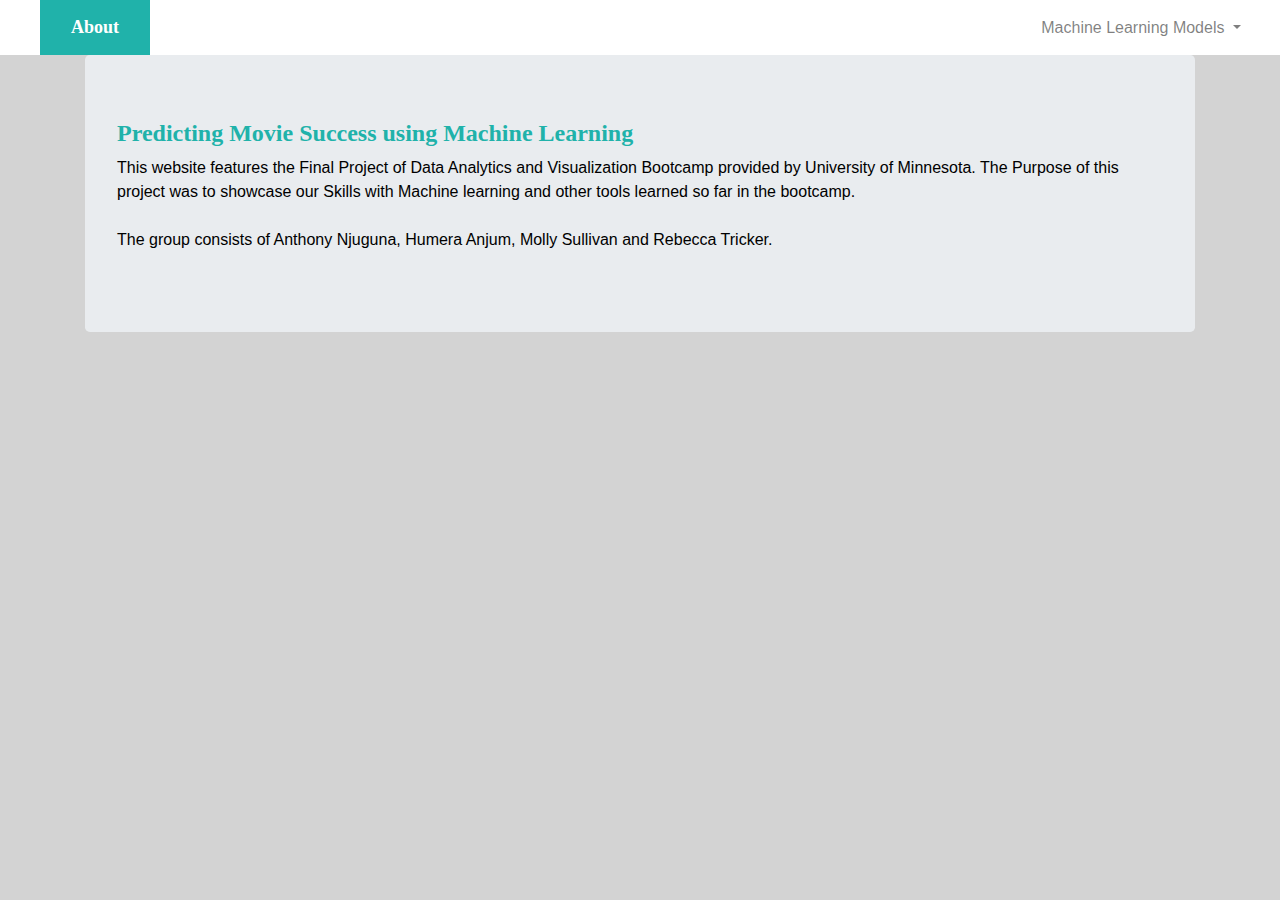
==== index.html @ bf9b8114 "added html code" ====
<!DOCTYPE html>
<html lang="en">
    <head>
        <meta charset="utf-8" />
        <meta http-equiv="X-UA-Compatible" content="IE=edge">
        <title>Movie Success</title>
        <meta name="viewport" content="width=device-width, initial-scale=1">

        <!-- Bootstrap CSS -->
        <link rel="stylesheet" href="https://stackpath.bootstrapcdn.com/bootstrap/4.3.1/css/bootstrap.min.css" 
                    integrity="sha384-ggOyR0iXCbMQv3Xipma34MD+dH/1fQ784/j6cY/iJTQUOhcWr7x9JvoRxT2MZw1T"
                    crossorigin="anonymous">

        <!-- Bootstrap JS -->
        <script src="https://code.jquery.com/jquery-3.3.1.slim.min.js"
                    integrity="sha384-q8i/X+965DzO0rT7abK41JStQIAqVgRVzpbzo5smXKp4YfRvH+8abtTE1Pi6jizo"
                    crossorigin="anonymous"></script>
        <script src="https://cdnjs.cloudflare.com/ajax/libs/popper.js/1.14.7/umd/popper.min.js"
                    integrity="sha384-UO2eT0CpHqdSJQ6hJty5KVphtPhzWj9WO1clHTMGa3JDZwrnQq4sF86dIHNDz0W1"
                    crossorigin="anonymous"></script>
        <script src="https://stackpath.bootstrapcdn.com/bootstrap/4.3.1/js/bootstrap.min.js"
                    integrity="sha384-JjSmVgyd0p3pXB1rRibZUAYoIIy6OrQ6VrjIEaFf/nJGzIxFDsf4x0xIM+B07jRM"
                    crossorigin="anonymous"></script>
<!--CSS Link-->
<link rel="stylesheet" type="text/css" href="style.css">
</head>

<body>
    <!-- Body Header / Navigation Section -->
    <div class="row">
      <div class="col col-6 homebtn">
        <a href="index.html">About</a>
      </div>
      <div class="col col-6 menubuttons divtop">

        <nav class="navbar navbar-expand-md navbar-light">
          <button class="navbar-toggler" type="button" data-toggle="collapse" data-target="#navbarTogglerDemo03"
            aria-controls="navbarTogglerDemo03" aria-expanded="false" aria-label="Toggle navigation">
            <span class="navbar-toggler-icon"></span>
          </button>

          <div class="collapse navbar-collapse" id="navbarTogglerDemo03">
            <ul class="navbar-nav">
              <li class="nav-item dropdown">
                <a class="nav-link dropdown-toggle" href="#" id="navbarDropdownMenuLink" data-toggle="dropdown"
                  aria-haspopup="true" aria-expanded="false">
                  Machine Learning Models
                </a>
                <div class="dropdown-menu" aria-labelledby="navbarDropdownMenuLink">
                    <a class="dropdown-item" href="forest.html">Random Forest</a>
                    <a class="dropdown-item" href="logistic.html">Logistic Regression </a>
                   
                  
                </div>
              </li>
              
            </ul>
          </div>
        </nav>

      </div>
    </div>
  </div>


  <div class="container">


  
    <!-- Row 1 -->
    <div class="row">
      <div class="col-12 col-sm-12 col-md-12">
          <div class="jumbotron">
               <h1><strong>Predicting Movie Success using Machine Learning</strong></h1>
               <p> 
                <!-- <center> <img src="" height="250" width="400"></center>  -->
                  This website features the Final Project of Data Analytics and Visualization Bootcamp provided by University of Minnesota.  
                   <a href='https://bootcamp.umn.edu/data/'></a>
                  The Purpose of this project was to showcase our Skills with Machine learning and other tools learned so far in the bootcamp.
                    
                  <br><br>
                  The group consists of  Anthony Njuguna, Humera Anjum, Molly Sullivan and Rebecca Tricker.
                  
            
                 
                 
       </p>
      </div>
  </div>
    </div>
    </div>





</body>
</html>
---- style.css ----
img {
    max-width: 100%;
  }
  
  #imgsel{
    border: lightseagreen 2px solid;
  }
  
  h1, h2, h3{
    font-family: Georgia, 'Times New Roman', Times, serif;
    color: lightseagreen;
  }
  
  h1{
    font-size: 24px;
    font-weight: bold;
    text-align:left;
  }
  
  h2{
    font-size: 22px;
    font-weight: bold;
    text-align:left;
  }
  
  h3{
    font-size: 16px;
    font-weight: bold;
    text-align: center;
  }
  
  p{
    color: black;
    text-align:left;
  }
  
  .navbar{
      position: absolute;
      right: 30px;
  }
  
  .navbar a{
    background-color:white;
  }
  
  body {
    width: 100%;
    min-height:100%;
    background-color:lightgray;
  }
  
  .col {
    width: 100%;
    /* border: black 1px solid; */
    /* Font color */
    /* color:blue;  */
  } 
  
  .homebtn{
    background-color: white;
    z-index:2;
  }
  
  .homebtn a{
    width: 110px;
    background: lightseagreen;
    font-family: Georgia, 'Times New Roman', Times, serif;
    font-size: 18px;
    font-weight: bold;
    color: white;
    text-align: center;
    display: block;
    padding: 14px;
    margin: 0px 0px 0px 40px;
  }
  
  .divtop{
    background-color: white;
    z-index:2;
  }
  
  .divbdy{
    background-color: white;
    z-index:1;
  }
  
  .divtable{
    text-align:center;
    background-color: white;
    z-index:1;
  }
  
  .divbtm {
    width:100%;
    /* position:absolute; */
    bottom:0;
    background-color: gray;
    z-index:0;
    font-size: 12px;
    color: white;
    text-align: center;
    padding: 5px;
    margin: 0px;
  }
  
  .responsive {
    width: 100%;
    height: auto;
  }
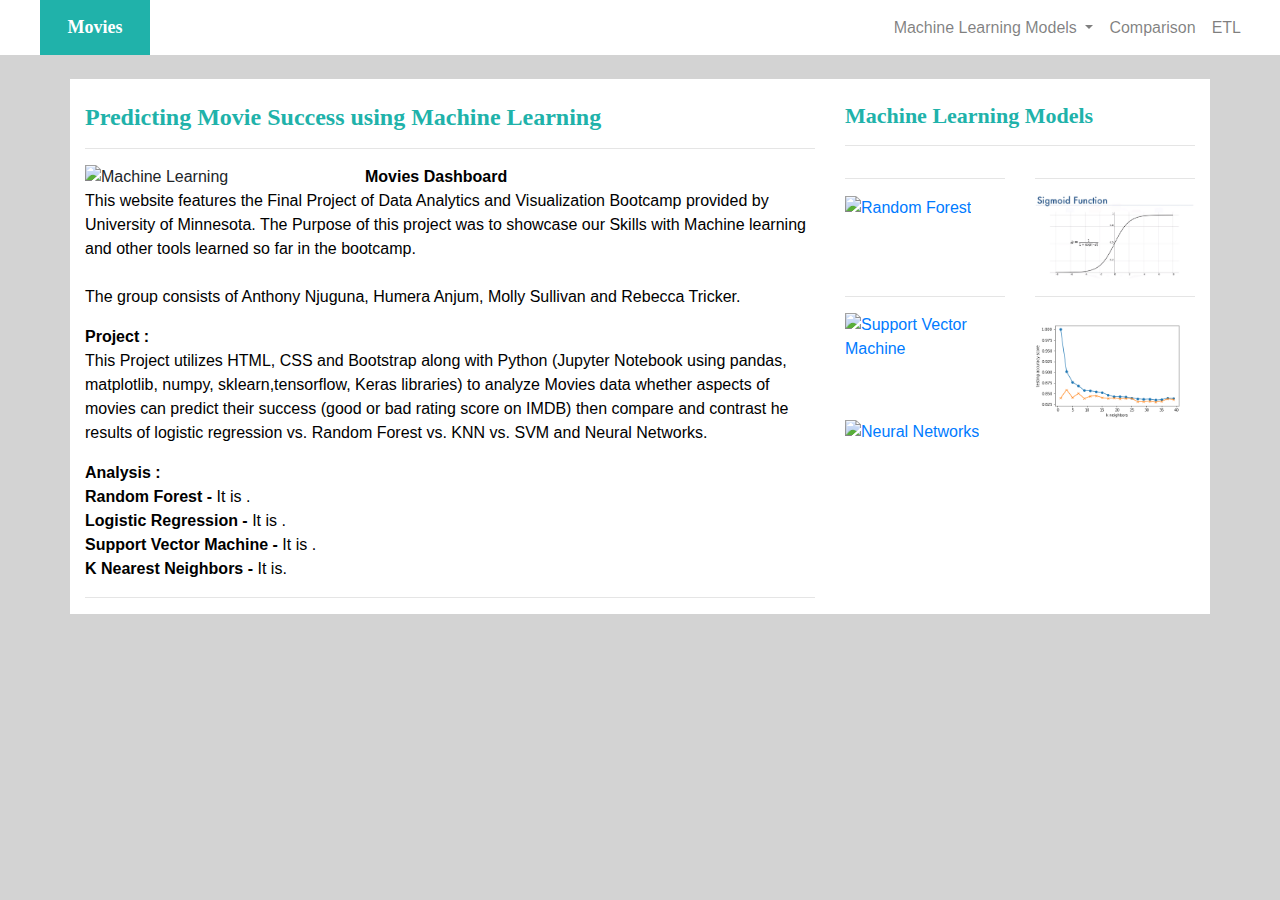
==== commit 29f68fab: "html code updated" ====
--- a/index.html
+++ b/index.html
@@ -1,9 +1,10 @@
 <!DOCTYPE html>
 <html lang="en">
+
     <head>
         <meta charset="utf-8" />
         <meta http-equiv="X-UA-Compatible" content="IE=edge">
-        <title>Movie Success</title>
+        <title>Visualization Dashboard</title>
         <meta name="viewport" content="width=device-width, initial-scale=1">
 
         <!-- Bootstrap CSS -->
@@ -21,78 +22,141 @@
         <script src="https://stackpath.bootstrapcdn.com/bootstrap/4.3.1/js/bootstrap.min.js"
                     integrity="sha384-JjSmVgyd0p3pXB1rRibZUAYoIIy6OrQ6VrjIEaFf/nJGzIxFDsf4x0xIM+B07jRM"
                     crossorigin="anonymous"></script>
-<!--CSS Link-->
-<link rel="stylesheet" type="text/css" href="style.css">
-</head>
 
-<body>
-    <!-- Body Header / Navigation Section -->
-    <div class="row">
-      <div class="col col-6 homebtn">
-        <a href="index.html">About</a>
+  <!--CSS Link-->
+  <link rel="stylesheet" type="text/css" href="style.css">
+    </head>
+   
+
+    <body>
+        <!-- Body Header / Navigation Section -->
+        <div class="row">
+          <div class="col col-6 homebtn">
+            <a href="index.html">Movies</a>
+          </div>
+          <div class="col col-6 menubuttons divtop">
+
+            <nav class="navbar navbar-expand-md navbar-light">
+              <button class="navbar-toggler" type="button" data-toggle="collapse" data-target="#navbarTogglerDemo03"
+                aria-controls="navbarTogglerDemo03" aria-expanded="false" aria-label="Toggle navigation">
+                <span class="navbar-toggler-icon"></span>
+              </button>
+    
+              <div class="collapse navbar-collapse" id="navbarTogglerDemo03">
+                <ul class="navbar-nav">
+                  <li class="nav-item dropdown">
+                    <a class="nav-link dropdown-toggle" href="#" id="navbarDropdownMenuLink" data-toggle="dropdown"
+                      aria-haspopup="true" aria-expanded="false">
+                      Machine Learning Models
+                    </a>
+                    <div class="dropdown-menu" aria-labelledby="navbarDropdownMenuLink">
+                      <a class="dropdown-item" href="random_forest.html">Random Forest</a>
+                      <a class="dropdown-item" href="logistic_regression.html">Logistic Regression</a>
+                      <a class="dropdown-item" href="svm.html">Support Vector Machine</a>
+                      <a class="dropdown-item" href="knn.html">K Nearest Neighbors</a>
+                      <a class="dropdown-item" href="neural_networks.html">Neural Networks</a>
+                    </div>
+                  </li>
+                  <li class="nav-item">
+                    <a class="nav-link" href="comparison.html">Comparison</a>
+                  </li>
+                  <li class="nav-item">
+                    <a class="nav-link" href="etl.html">ETL</a>
+                  </li>
+                </ul>
+              </div>
+            </nav>
+    
+          </div>
+        </div>
       </div>
-      <div class="col col-6 menubuttons divtop">
+      <!-- start of main body -->
+      <div class="container">
+        <br>
+        <div class="row">
 
-        <nav class="navbar navbar-expand-md navbar-light">
-          <button class="navbar-toggler" type="button" data-toggle="collapse" data-target="#navbarTogglerDemo03"
-            aria-controls="navbarTogglerDemo03" aria-expanded="false" aria-label="Toggle navigation">
-            <span class="navbar-toggler-icon"></span>
-          </button>
-
-          <div class="collapse navbar-collapse" id="navbarTogglerDemo03">
-            <ul class="navbar-nav">
-              <li class="nav-item dropdown">
-                <a class="nav-link dropdown-toggle" href="#" id="navbarDropdownMenuLink" data-toggle="dropdown"
-                  aria-haspopup="true" aria-expanded="false">
-                  Machine Learning Models
-                </a>
-                <div class="dropdown-menu" aria-labelledby="navbarDropdownMenuLink">
-                    <a class="dropdown-item" href="forest.html">Random Forest</a>
-                    <a class="dropdown-item" href="logistic.html">Logistic Regression </a>
-                   
-                  
-                </div>
-              </li>
-              
-            </ul>
-          </div>
-        </nav>
-
-      </div>
-    </div>
-  </div>
-
-
-  <div class="container">
-
-
-  
-    <!-- Row 1 -->
-    <div class="row">
-      <div class="col-12 col-sm-12 col-md-12">
-          <div class="jumbotron">
-               <h1><strong>Predicting Movie Success using Machine Learning</strong></h1>
-               <p> 
-                <!-- <center> <img src="" height="250" width="400"></center>  -->
-                  This website features the Final Project of Data Analytics and Visualization Bootcamp provided by University of Minnesota.  
+          <!-- left side begins -->
+          <div class="col col-12 col-md-8 divbdy">
+            <br>
+            <h1>Predicting Movie Success using Machine Learning </h1>
+            <hr>
+            <img class="img-fluid" src="../Images/plot_latitude_vs_temp.png" 
+             class="img-thumbnail" alt="Machine Learning" width="280" align="left">
+            <p> <strong> Movies Dashboard </strong>
+            
+              <br>
+              This website features the Final Project of Data Analytics and Visualization Bootcamp provided 
+              by University of Minnesota.  
                    <a href='https://bootcamp.umn.edu/data/'></a>
-                  The Purpose of this project was to showcase our Skills with Machine learning and other tools learned so far in the bootcamp.
+                  The Purpose of this project was to showcase our Skills with Machine learning and other 
+                  tools learned so far in the bootcamp.
                     
                   <br><br>
                   The group consists of  Anthony Njuguna, Humera Anjum, Molly Sullivan and Rebecca Tricker.
-                  
-            
-                 
-                 
-       </p>
+                  <p>
+                    <Strong>Project : </Strong>
+                <br>
+              This Project utilizes HTML, CSS and Bootstrap along with Python (Jupyter Notebook using pandas, 
+              matplotlib, numpy, sklearn,tensorflow, Keras libraries) to analyze Movies data whether aspects 
+              of movies can predict their success (good or bad rating score on IMDB) then compare and contrast 
+              he results of logistic regression vs. Random Forest vs. KNN vs. SVM and Neural Networks.
+              
+
+              <br>
+              
+            <p>
+              <Strong>Analysis : </Strong>
+          <br>
+          
+          <strong>Random Forest - </strong> It is . 
+          <br>
+          <strong>Logistic Regression - </strong> It is .<br>
+          <strong>Support Vector Machine - </strong> It is .
+          <br>
+          <strong>K Nearest Neighbors - </strong> It is.
+            </p>
+          </p>
+            <hr>
+          </div>
+          <!-- left side ends -->
+
+          <!-- right side begins -->
+          <div class="col col-12 col-md-4 divbdy">
+            <br>
+            <h2>Machine Learning Models</h2>
+            <hr>
+            <div class='row'>
+              <div class="col col-3 col-md-6">
+                <hr>
+                <a href="random_forest.html"><img class="img-fluid" src="../Images/plot_latitude_vs_temp.png" 
+                  class="img-thumbnail" alt="Random Forest"></a>
+              </div>
+              <div class="col col-3 col-md-6">
+                <hr>
+                <a href="logistic_regression.html"><img class="img-fluid" src="Images/LR_Sigmoid_Function.PNG" 
+                  class="img-thumbnail" alt="Logistic Regression"></a>
+              </div>
+              <div class="col col-3 col-md-6">
+                <hr>
+                <a href="svm.html"><img class="img-fluid" src="../Images/plot_latitude_vs_cloudiness.png" 
+                  class="img-thumbnail" alt="Support Vector Machine"></a>
+              </div>
+              <div class="col col-3 col-md-6">
+                <hr>
+                <a href="knn.html"><img class="img-fluid" src="Images/KNN.png" 
+                  class="img-thumbnail" alt="K Nearest Neighbors"></a>
+              </div>
+              <div class="col col-3 col-md-6">
+                <a href="neuralnetworks.html"><img class="img-fluid" src="../Images/plot_latitude_vs_windspeed.png" 
+                  class="img-thumbnail" alt="Neural Networks"></a>
+              </div>
+            </div>
+          </div>
+
+          <!-- right side ends-->
+         </div>
+      
       </div>
-  </div>
-    </div>
-    </div>
-
-
-
-
-
+         
 </body>
 </html>--- a/style.css
+++ b/style.css
@@ -1,109 +1,109 @@
 img {
-    max-width: 100%;
-  }
-  
-  #imgsel{
-    border: lightseagreen 2px solid;
-  }
-  
-  h1, h2, h3{
-    font-family: Georgia, 'Times New Roman', Times, serif;
-    color: lightseagreen;
-  }
-  
-  h1{
-    font-size: 24px;
-    font-weight: bold;
-    text-align:left;
-  }
-  
-  h2{
-    font-size: 22px;
-    font-weight: bold;
-    text-align:left;
-  }
-  
-  h3{
-    font-size: 16px;
-    font-weight: bold;
-    text-align: center;
-  }
-  
-  p{
-    color: black;
-    text-align:left;
-  }
-  
-  .navbar{
-      position: absolute;
-      right: 30px;
-  }
-  
-  .navbar a{
-    background-color:white;
-  }
-  
-  body {
-    width: 100%;
-    min-height:100%;
-    background-color:lightgray;
-  }
-  
-  .col {
-    width: 100%;
-    /* border: black 1px solid; */
-    /* Font color */
-    /* color:blue;  */
-  } 
-  
-  .homebtn{
-    background-color: white;
-    z-index:2;
-  }
-  
-  .homebtn a{
-    width: 110px;
-    background: lightseagreen;
-    font-family: Georgia, 'Times New Roman', Times, serif;
-    font-size: 18px;
-    font-weight: bold;
-    color: white;
-    text-align: center;
-    display: block;
-    padding: 14px;
-    margin: 0px 0px 0px 40px;
-  }
-  
-  .divtop{
-    background-color: white;
-    z-index:2;
-  }
-  
-  .divbdy{
-    background-color: white;
-    z-index:1;
-  }
-  
-  .divtable{
-    text-align:center;
-    background-color: white;
-    z-index:1;
-  }
-  
-  .divbtm {
-    width:100%;
-    /* position:absolute; */
-    bottom:0;
-    background-color: gray;
-    z-index:0;
-    font-size: 12px;
-    color: white;
-    text-align: center;
-    padding: 5px;
-    margin: 0px;
-  }
-  
-  .responsive {
-    width: 100%;
-    height: auto;
-  } +  max-width: 100%;
+}
+
+#imgsel{
+  border: lightseagreen 2px solid;
+}
+
+h1, h2, h3{
+  font-family: Georgia, 'Times New Roman', Times, serif;
+  color: lightseagreen;
+}
+
+h1{
+  font-size: 24px;
+  font-weight: bold;
+  text-align:left;
+}
+
+h2{
+  font-size: 22px;
+  font-weight: bold;
+  text-align:left;
+}
+
+h3{
+  font-size: 16px;
+  font-weight: bold;
+  text-align: center;
+}
+
+p{
+  color: black;
+  text-align:left;
+}
+
+.navbar{
+    position: absolute;
+    right: 30px;
+}
+
+.navbar a{
+  background-color:white;
+}
+
+body {
+  width: 100%;
+  min-height:100%;
+  background-color:lightgray;
+}
+
+.col {
+  width: 100%;
+  /* border: black 1px solid; */
+  /* Font color */
+  /* color:blue;  */
+} 
+
+.homebtn{
+  background-color: white;
+  z-index:2;
+}
+
+.homebtn a{
+  width: 110px;
+  background: lightseagreen;
+  font-family: Georgia, 'Times New Roman', Times, serif;
+  font-size: 18px;
+  font-weight: bold;
+  color: white;
+  text-align: center;
+  display: block;
+  padding: 14px;
+  margin: 0px 0px 0px 40px;
+}
+
+.divtop{
+  background-color: white;
+  z-index:2;
+}
+
+.divbdy{
+  background-color: white;
+  z-index:1;
+}
+
+.divtable{
+  text-align:center;
+  background-color: white;
+  z-index:1;
+}
+
+.divbtm {
+  width:100%;
+  /* position:absolute; */
+  bottom:0;
+  background-color: gray;
+  z-index:0;
+  font-size: 12px;
+  color: white;
+  text-align: center;
+  padding: 5px;
+  margin: 0px;
+}
+
+.responsive {
+  width: 100%;
+  height: auto;
+} 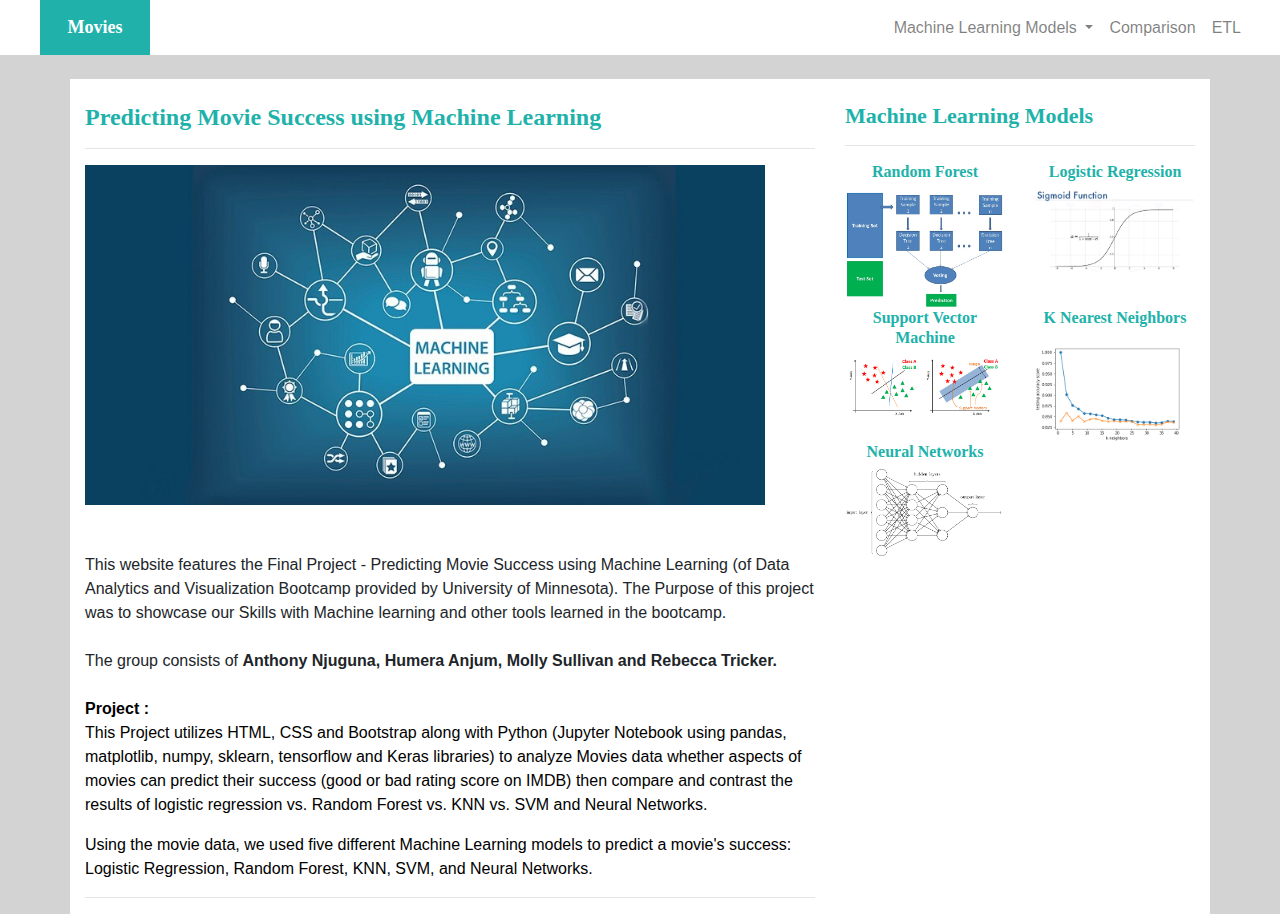
==== commit 0dde4f2f: "final html code" ====
--- a/index.html
+++ b/index.html
@@ -80,40 +80,41 @@
             <br>
             <h1>Predicting Movie Success using Machine Learning </h1>
             <hr>
-            <img class="img-fluid" src="../Images/plot_latitude_vs_temp.png" 
-             class="img-thumbnail" alt="Machine Learning" width="280" align="left">
-            <p> <strong> Movies Dashboard </strong>
+            <img class="img-fluid" src="Images/machine_learning.jpg" 
+             class="img-thumbnail" alt="Machine Learning" width="680" align="center">
+
+             <br> <br>
+            <!-- <p> <strong> Movies  </strong> -->
             
               <br>
-              This website features the Final Project of Data Analytics and Visualization Bootcamp provided 
-              by University of Minnesota.  
-                   <a href='https://bootcamp.umn.edu/data/'></a>
+              This website features the Final Project - Predicting Movie Success using Machine Learning (of Data Analytics and Visualization Bootcamp provided 
+              by University of Minnesota).  
+                   <a href='https://bootcamp.umn.edu/data/'> </a>
                   The Purpose of this project was to showcase our Skills with Machine learning and other 
-                  tools learned so far in the bootcamp.
+                  tools learned in the bootcamp.
                     
                   <br><br>
-                  The group consists of  Anthony Njuguna, Humera Anjum, Molly Sullivan and Rebecca Tricker.
+                  The group consists of <strong>   Anthony Njuguna, Humera Anjum, Molly Sullivan and Rebecca Tricker.
+                  </strong>
+
+                  <br> <br>
                   <p>
                     <Strong>Project : </Strong>
                 <br>
               This Project utilizes HTML, CSS and Bootstrap along with Python (Jupyter Notebook using pandas, 
-              matplotlib, numpy, sklearn,tensorflow, Keras libraries) to analyze Movies data whether aspects 
+              matplotlib, numpy, sklearn, tensorflow and Keras libraries) to analyze Movies data whether aspects 
               of movies can predict their success (good or bad rating score on IMDB) then compare and contrast 
-              he results of logistic regression vs. Random Forest vs. KNN vs. SVM and Neural Networks.
+              the results of logistic regression vs. Random Forest vs. KNN vs. SVM and Neural Networks.
               
 
               <br>
               
             <p>
-              <Strong>Analysis : </Strong>
+              Using the movie data, we used five different Machine Learning models 
+              to predict a movie's success: Logistic Regression, Random Forest, KNN, SVM, and Neural Networks.
           <br>
           
-          <strong>Random Forest - </strong> It is . 
-          <br>
-          <strong>Logistic Regression - </strong> It is .<br>
-          <strong>Support Vector Machine - </strong> It is .
-          <br>
-          <strong>K Nearest Neighbors - </strong> It is.
+          
             </p>
           </p>
             <hr>
@@ -126,28 +127,30 @@
             <h2>Machine Learning Models</h2>
             <hr>
             <div class='row'>
-              <div class="col col-3 col-md-6">
-                <hr>
-                <a href="random_forest.html"><img class="img-fluid" src="../Images/plot_latitude_vs_temp.png" 
-                  class="img-thumbnail" alt="Random Forest"></a>
+              <div class="col col-12 col-md-6">
+                  <h3>Random Forest</h3>
+                <a href="random_forest.html"><img class="img-fluid" src="Images/Random_Forest.png" 
+                  class="img-thumbnail" alt="Random Forest
+                  "></a>
               </div>
-              <div class="col col-3 col-md-6">
-                <hr>
+              <div class="col col-12 col-md-6">
+                  <h3>Logistic Regression</h3>
                 <a href="logistic_regression.html"><img class="img-fluid" src="Images/LR_Sigmoid_Function.PNG" 
                   class="img-thumbnail" alt="Logistic Regression"></a>
               </div>
-              <div class="col col-3 col-md-6">
-                <hr>
-                <a href="svm.html"><img class="img-fluid" src="../Images/plot_latitude_vs_cloudiness.png" 
+              <div class="col col-12 col-md-6">
+                  <h3>Support Vector Machine</h3>
+                <a href="svm.html"><img class="img-fluid" src="Images/SVM.png" 
                   class="img-thumbnail" alt="Support Vector Machine"></a>
               </div>
-              <div class="col col-3 col-md-6">
-                <hr>
+              <div class="col col-12 col-md-6">
+                  <h3>K Nearest Neighbors</h3>
                 <a href="knn.html"><img class="img-fluid" src="Images/KNN.png" 
                   class="img-thumbnail" alt="K Nearest Neighbors"></a>
               </div>
               <div class="col col-3 col-md-6">
-                <a href="neuralnetworks.html"><img class="img-fluid" src="../Images/plot_latitude_vs_windspeed.png" 
+                <h3>Neural Networks</h3>
+                <a href="neuralnetworks.html"><img class="img-fluid" src="Images/neural_networks.png" 
                   class="img-thumbnail" alt="Neural Networks"></a>
               </div>
             </div>
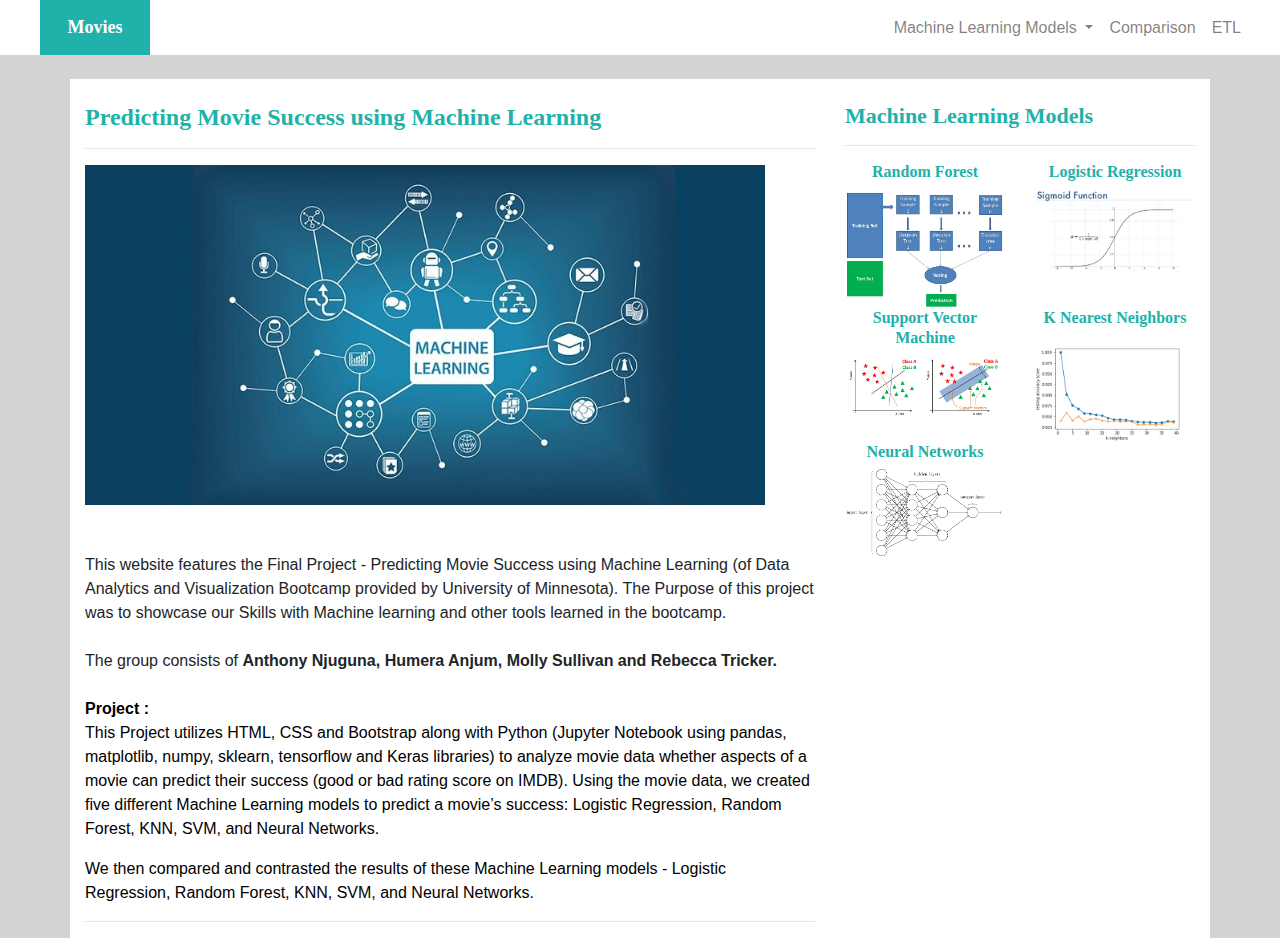
==== commit f3765af2: "Updating website typos" ====
--- a/index.html
+++ b/index.html
@@ -102,16 +102,18 @@
                     <Strong>Project : </Strong>
                 <br>
               This Project utilizes HTML, CSS and Bootstrap along with Python (Jupyter Notebook using pandas, 
-              matplotlib, numpy, sklearn, tensorflow and Keras libraries) to analyze Movies data whether aspects 
-              of movies can predict their success (good or bad rating score on IMDB) then compare and contrast 
-              the results of logistic regression vs. Random Forest vs. KNN vs. SVM and Neural Networks.
+              matplotlib, numpy, sklearn, tensorflow and Keras libraries) to analyze movie data whether aspects 
+              of a movie can predict their success (good or bad rating score on IMDB). Using the movie data, we 
+              created five different Machine Learning models to predict a movie’s success: Logistic Regression,
+              Random Forest, KNN, SVM, and Neural Networks.
+              
               
 
               <br>
               
             <p>
-              Using the movie data, we used five different Machine Learning models 
-              to predict a movie's success: Logistic Regression, Random Forest, KNN, SVM, and Neural Networks.
+              We then compared and contrasted the results of these Machine Learning models -
+              Logistic Regression, Random Forest, KNN, SVM, and Neural Networks.
           <br>
           
           
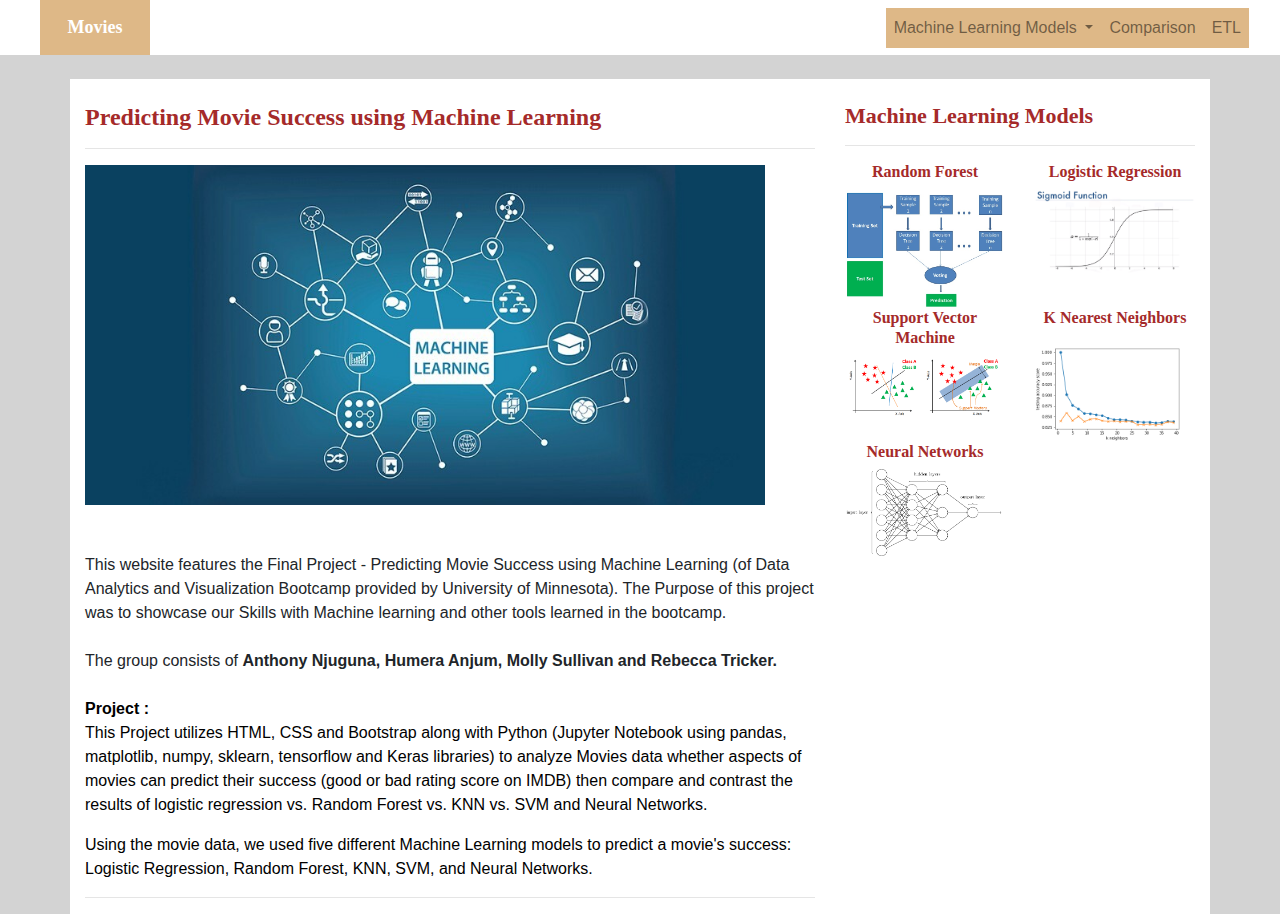
==== commit ad999536: "removed right side imgs" ====
--- a/index.html
+++ b/index.html
@@ -102,18 +102,16 @@
                     <Strong>Project : </Strong>
                 <br>
               This Project utilizes HTML, CSS and Bootstrap along with Python (Jupyter Notebook using pandas, 
-              matplotlib, numpy, sklearn, tensorflow and Keras libraries) to analyze movie data whether aspects 
-              of a movie can predict their success (good or bad rating score on IMDB). Using the movie data, we 
-              created five different Machine Learning models to predict a movie’s success: Logistic Regression,
-              Random Forest, KNN, SVM, and Neural Networks.
-              
+              matplotlib, numpy, sklearn, tensorflow and Keras libraries) to analyze Movies data whether aspects 
+              of movies can predict their success (good or bad rating score on IMDB) then compare and contrast 
+              the results of logistic regression vs. Random Forest vs. KNN vs. SVM and Neural Networks.
               
 
               <br>
               
             <p>
-              We then compared and contrasted the results of these Machine Learning models -
-              Logistic Regression, Random Forest, KNN, SVM, and Neural Networks.
+              Using the movie data, we used five different Machine Learning models 
+              to predict a movie's success: Logistic Regression, Random Forest, KNN, SVM, and Neural Networks.
           <br>
           
           
@@ -152,7 +150,7 @@
               </div>
               <div class="col col-3 col-md-6">
                 <h3>Neural Networks</h3>
-                <a href="neuralnetworks.html"><img class="img-fluid" src="Images/neural_networks.png" 
+                <a href="neural_networks.html"><img class="img-fluid" src="Images/neural_networks.png" 
                   class="img-thumbnail" alt="Neural Networks"></a>
               </div>
             </div>
--- a/style.css
+++ b/style.css
@@ -8,7 +8,7 @@
 
 h1, h2, h3{
   font-family: Georgia, 'Times New Roman', Times, serif;
-  color: lightseagreen;
+  color: brown;
 }
 
 h1{
@@ -40,7 +40,8 @@
 }
 
 .navbar a{
-  background-color:white;
+  background-color: burlywood;
+  
 }
 
 body {
@@ -63,7 +64,7 @@
 
 .homebtn a{
   width: 110px;
-  background: lightseagreen;
+  background: burlywood;
   font-family: Georgia, 'Times New Roman', Times, serif;
   font-size: 18px;
   font-weight: bold;
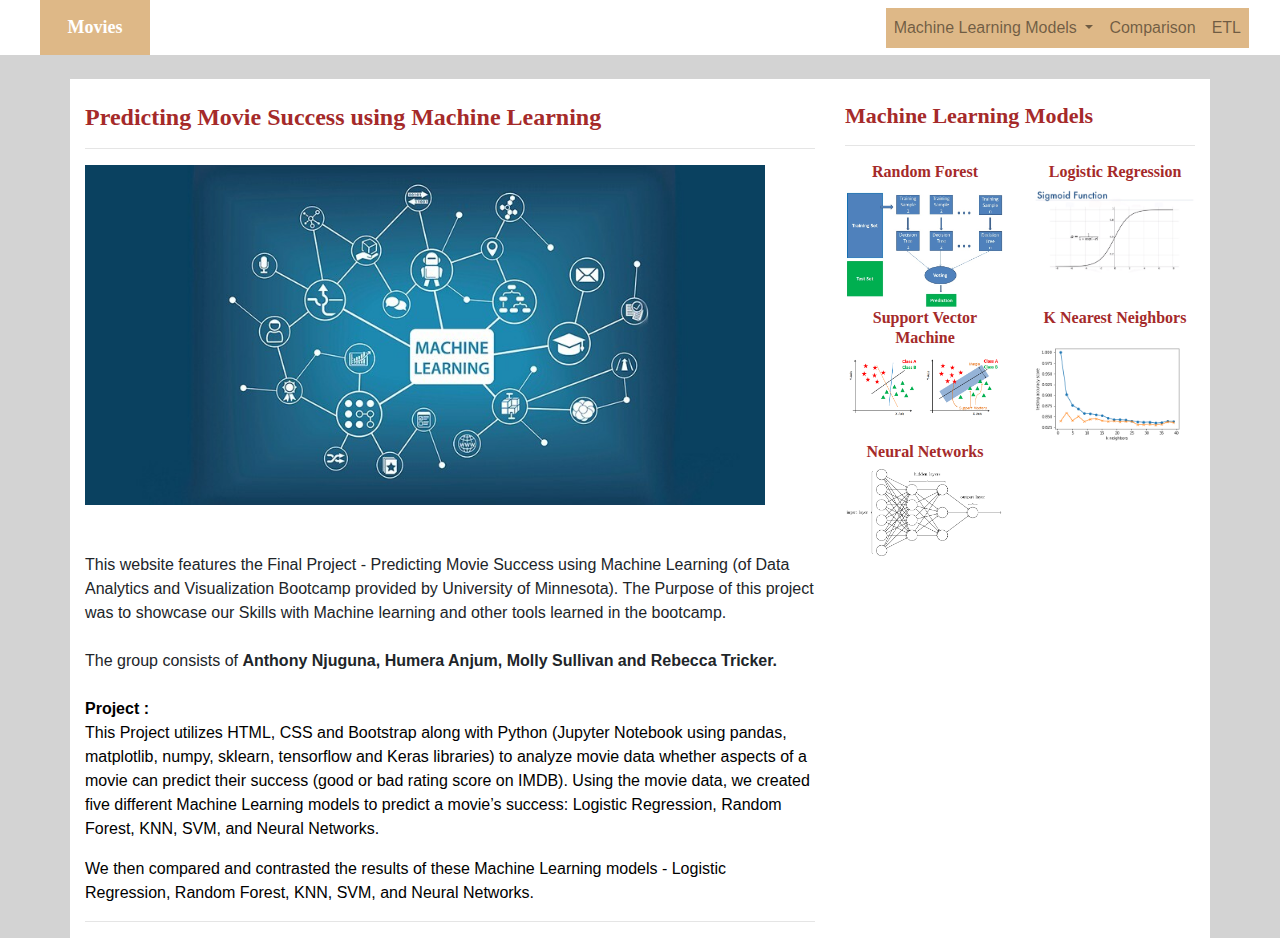
==== commit 27be57cc: "Merge pull request #22 from mchandler02/rebecca" ====
--- a/index.html
+++ b/index.html
@@ -102,16 +102,18 @@
                     <Strong>Project : </Strong>
                 <br>
               This Project utilizes HTML, CSS and Bootstrap along with Python (Jupyter Notebook using pandas, 
-              matplotlib, numpy, sklearn, tensorflow and Keras libraries) to analyze Movies data whether aspects 
-              of movies can predict their success (good or bad rating score on IMDB) then compare and contrast 
-              the results of logistic regression vs. Random Forest vs. KNN vs. SVM and Neural Networks.
+              matplotlib, numpy, sklearn, tensorflow and Keras libraries) to analyze movie data whether aspects 
+              of a movie can predict their success (good or bad rating score on IMDB). Using the movie data, we 
+              created five different Machine Learning models to predict a movie’s success: Logistic Regression,
+              Random Forest, KNN, SVM, and Neural Networks.
+              
               
 
               <br>
               
             <p>
-              Using the movie data, we used five different Machine Learning models 
-              to predict a movie's success: Logistic Regression, Random Forest, KNN, SVM, and Neural Networks.
+              We then compared and contrasted the results of these Machine Learning models -
+              Logistic Regression, Random Forest, KNN, SVM, and Neural Networks.
           <br>
           
           
@@ -150,7 +152,7 @@
               </div>
               <div class="col col-3 col-md-6">
                 <h3>Neural Networks</h3>
-                <a href="neural_networks.html"><img class="img-fluid" src="Images/neural_networks.png" 
+                <a href="neuralnetworks.html"><img class="img-fluid" src="Images/neural_networks.png" 
                   class="img-thumbnail" alt="Neural Networks"></a>
               </div>
             </div>
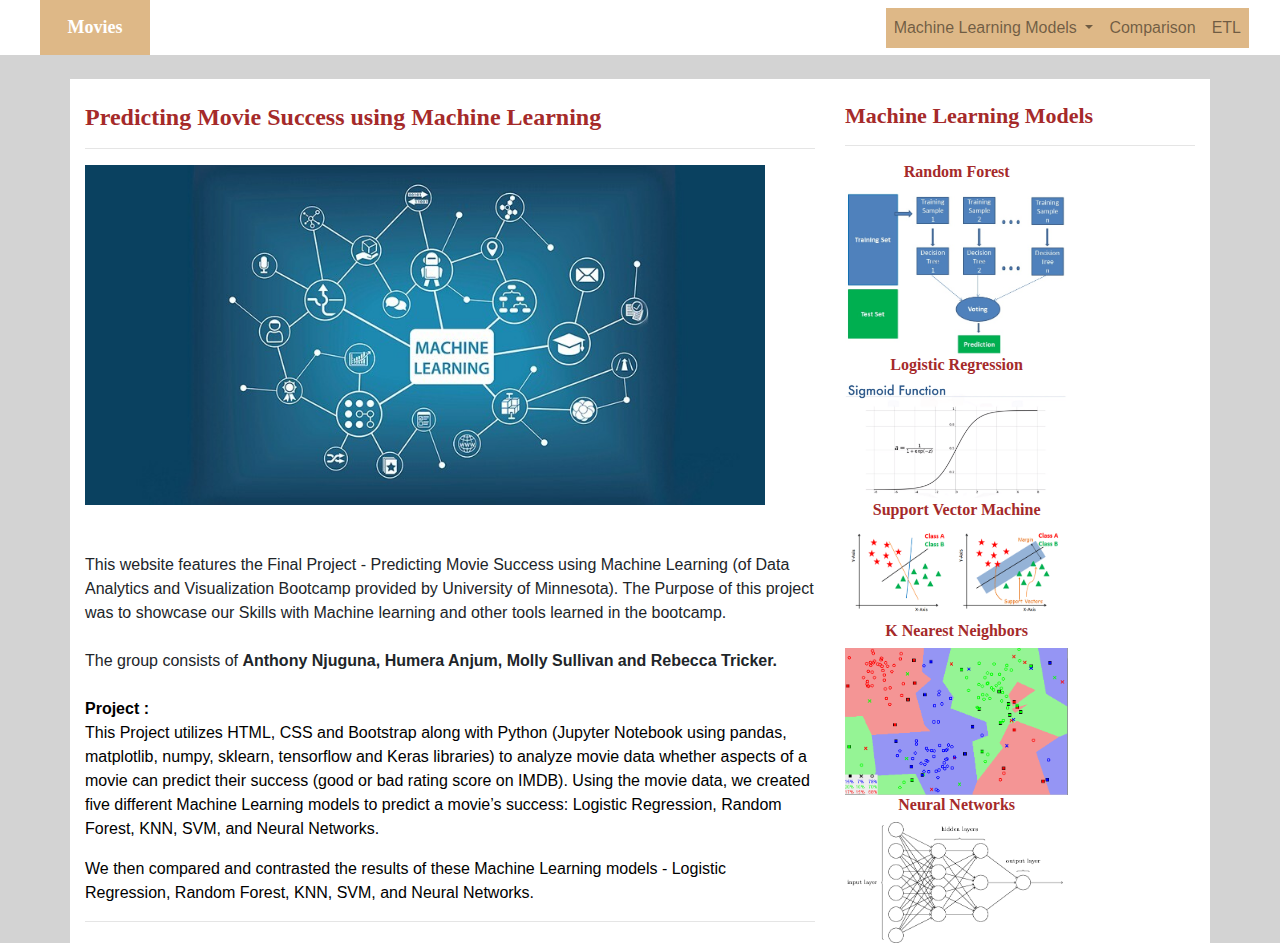
==== commit fa047df8: "website looks good" ====
--- a/index.html
+++ b/index.html
@@ -129,30 +129,30 @@
             <h2>Machine Learning Models</h2>
             <hr>
             <div class='row'>
-              <div class="col col-12 col-md-6">
+              <div class="col col-12 col-md-8">
                   <h3>Random Forest</h3>
                 <a href="random_forest.html"><img class="img-fluid" src="Images/Random_Forest.png" 
                   class="img-thumbnail" alt="Random Forest
                   "></a>
               </div>
-              <div class="col col-12 col-md-6">
+              <div class="col col-12 col-md-8">
                   <h3>Logistic Regression</h3>
                 <a href="logistic_regression.html"><img class="img-fluid" src="Images/LR_Sigmoid_Function.PNG" 
                   class="img-thumbnail" alt="Logistic Regression"></a>
               </div>
-              <div class="col col-12 col-md-6">
+              <div class="col col-12 col-md-8">
                   <h3>Support Vector Machine</h3>
                 <a href="svm.html"><img class="img-fluid" src="Images/SVM.png" 
                   class="img-thumbnail" alt="Support Vector Machine"></a>
               </div>
-              <div class="col col-12 col-md-6">
+              <div class="col col-12 col-md-8">
                   <h3>K Nearest Neighbors</h3>
-                <a href="knn.html"><img class="img-fluid" src="Images/KNN.png" 
+                <a href="knn.html"><img class="img-fluid" src="Images/knn_1.png" 
                   class="img-thumbnail" alt="K Nearest Neighbors"></a>
               </div>
-              <div class="col col-3 col-md-6">
+              <div class="col col-3 col-md-8">
                 <h3>Neural Networks</h3>
-                <a href="neuralnetworks.html"><img class="img-fluid" src="Images/neural_networks.png" 
+                <a href="neural_networks.html"><img class="img-fluid" src="Images/neural_networks.png" 
                   class="img-thumbnail" alt="Neural Networks"></a>
               </div>
             </div>
